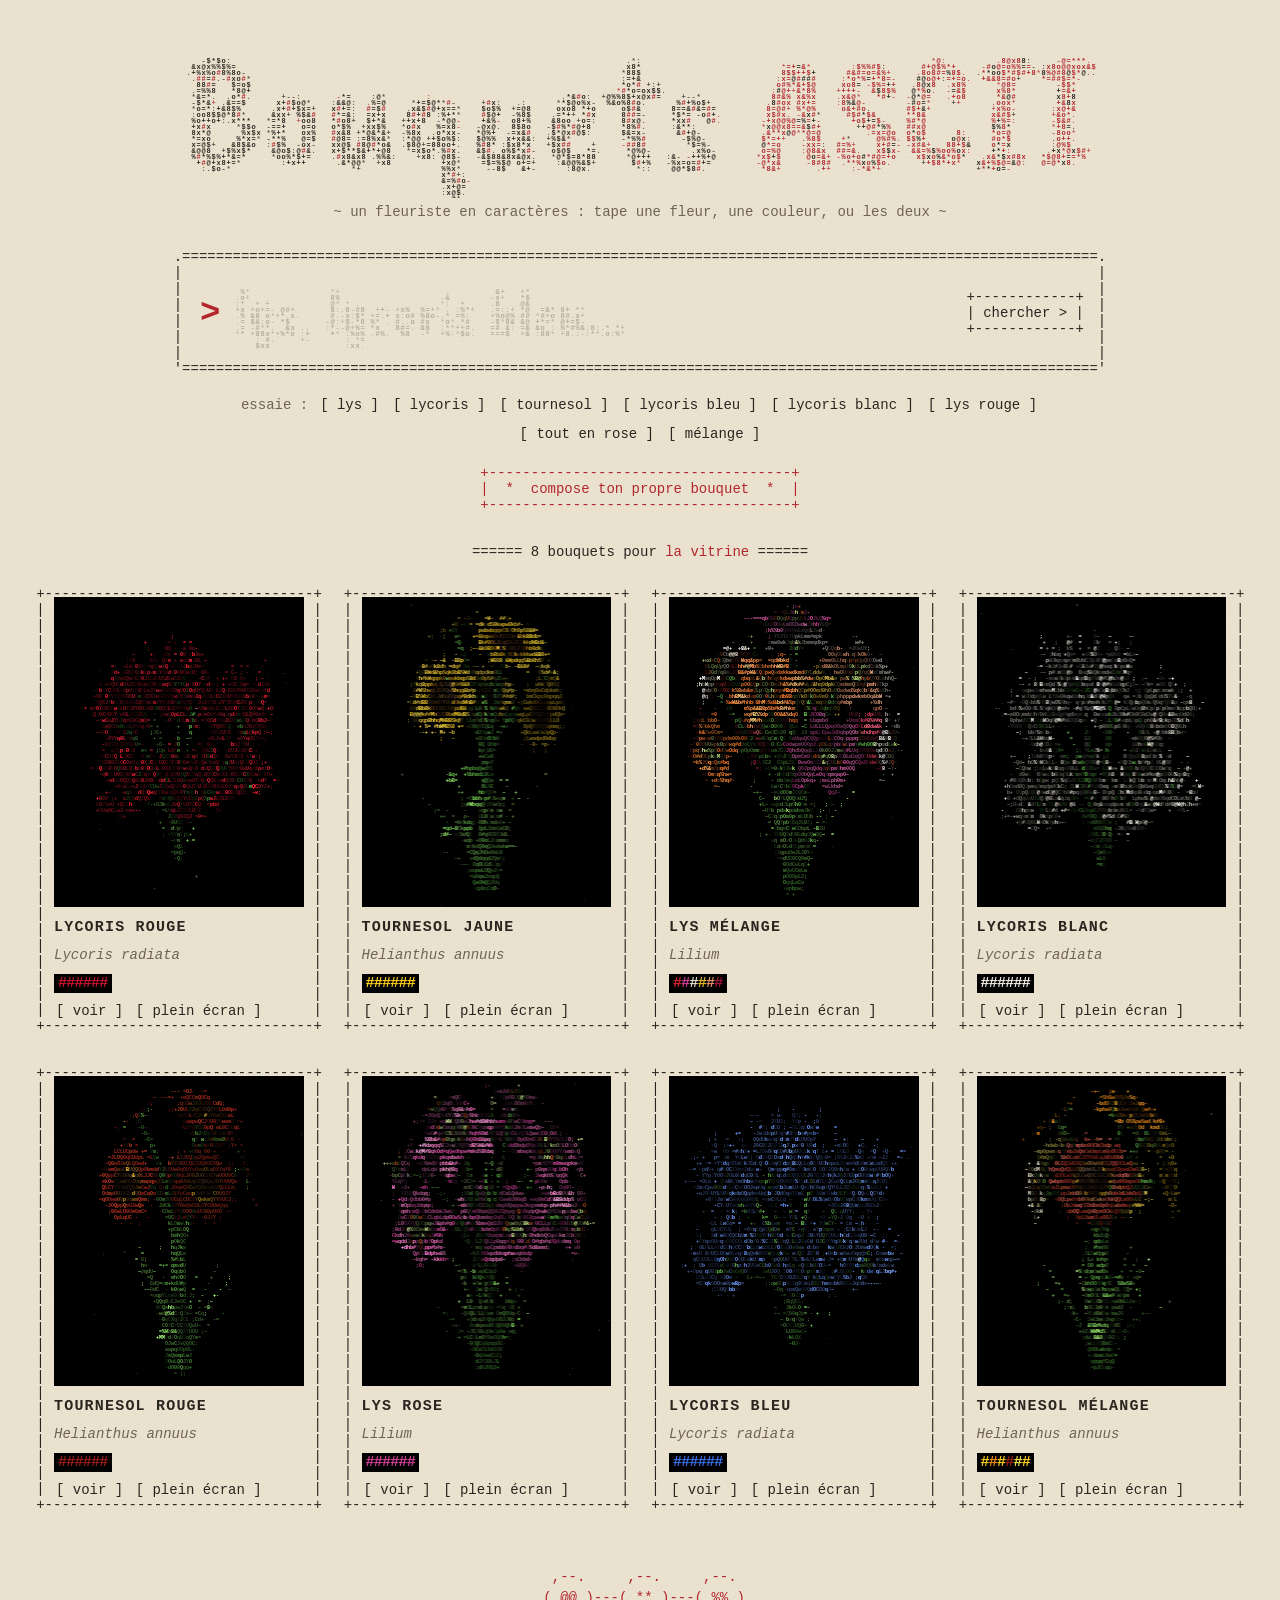
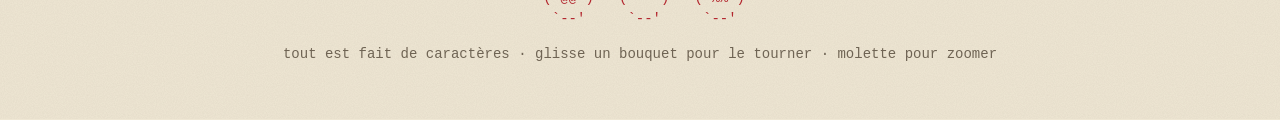
==== index.html @ 84fee813 "Bouquets ASCII : fleuriste en caractères Site papier et encre où l'on cherche des bouquets 3D rendus" ====
<!DOCTYPE html>
<html lang="fr">
<head>
<meta charset="utf-8">
<meta name="viewport" content="width=device-width, initial-scale=1">
<title>Bouquets ASCII</title>
<meta name="description" content="Un fleuriste en caractères : cherche un bouquet de lys, de lycoris ou de tournesols, choisis sa couleur, fais-le tourner.">
<link rel="preconnect" href="https://fonts.googleapis.com">
<link rel="preconnect" href="https://fonts.gstatic.com" crossorigin>
<link href="https://fonts.googleapis.com/css2?family=Caveat+Brush&display=swap" rel="stylesheet">
<link rel="stylesheet" href="css/site.css">
</head>
<body>
<header class="top">
  <h1 class="sr">Bouquets ASCII</h1>
  <canvas id="title" class="micro title" aria-hidden="true"></canvas>
  <p class="sub">~ un fleuriste en caract&egrave;res : tape une fleur, une couleur, ou les deux ~</p>
</header>

<section class="search" id="searchBox" data-frame="search">
  <span class="prompt" aria-hidden="true">&gt;</span>
  <div class="field">
    <canvas id="qcanvas" class="micro" aria-hidden="true"></canvas>
    <pre class="caret" id="caret" aria-hidden="true"></pre>
    <label for="q" class="sr">Chercher un bouquet</label>
    <input id="q" type="search" autocomplete="off" spellcheck="false" enterkeyhint="search">
  </div>
  <button class="abox" id="go" type="button" aria-label="Chercher"><pre>+------------+
| chercher &gt; |
+------------+</pre></button>
</section>

<nav class="chips" aria-label="Suggestions">
  <span class="muted">essaie :</span>
  <button class="abtn" data-q="lys">[ lys ]</button>
  <button class="abtn" data-q="lycoris">[ lycoris ]</button>
  <button class="abtn" data-q="tournesol">[ tournesol ]</button>
  <button class="abtn" data-q="lycoris bleu">[ lycoris bleu ]</button>
  <button class="abtn" data-q="lycoris blanc">[ lycoris blanc ]</button>
  <button class="abtn" data-q="lys rouge">[ lys rouge ]</button>
  <button class="abtn" data-q="rose">[ tout en rose ]</button>
  <button class="abtn" data-q="melange">[ m&eacute;lange ]</button>
</nav>
<div class="compose-cta">
  <button class="abox" id="openComposer" type="button"><pre>+------------------------------------+
|  *  compose ton propre bouquet  *  |
+------------------------------------+</pre></button>
</div>

<p class="status" id="status" aria-live="polite"></p>
<main class="grid" id="grid"></main>

<footer class="foot">
  <pre aria-hidden="true">  ,--.     ,--.     ,--.
 ( @@ )---( ** )---( %% )
  `--'     `--'     `--'</pre>
  <p>tout est fait de caract&egrave;res &middot; glisse un bouquet pour le tourner &middot; molette pour zoomer</p>
</footer>

<div class="viewer" id="viewer" hidden role="dialog" aria-modal="true" aria-labelledby="vTitleText">
  <div class="vbox" data-frame="viewer">
    <div class="vstage"><canvas id="vcanvas" class="win"></canvas></div>
    <aside class="vside">
      <h2 class="sr" id="vTitleText"></h2>
      <canvas id="vtitle" class="micro vtitle" aria-hidden="true"></canvas>
      <p class="latin" id="vlatin"></p>
      <p class="label">-- esp&egrave;ce ----------------</p>
      <div class="radios" id="vspecies" role="radiogroup" aria-label="Espèce"></div>
      <p class="label">-- couleur ----------------</p>
      <div class="radios" id="vcolors" role="radiogroup" aria-label="Couleur"></div>
      <button class="abtn" id="vcustom" type="button">[ couleur perso... ]</button>
      <input type="color" id="vpicker" class="sr" tabindex="-1" aria-hidden="true">
      <p class="label">-- actions ----------------</p>
      <div class="vactions">
        <button class="abtn" data-v="custom">[ personnaliser ce bouquet ]</button>
        <button class="abtn" data-v="replant">[ replanter ]</button>
        <button class="abtn" data-v="mode" id="vmode">[ mode : ascii ]</button>
        <button class="abtn" data-v="spin" id="vspin">[ rotation : oui ]</button>
        <a class="abtn" id="vfull" target="_blank" rel="noopener">[ plein &eacute;cran ]</a>
      </div>
      <p class="hint">glisser : tourner &middot; molette : zoom</p>
      <button class="abox close" data-v="close" type="button" aria-label="Fermer"><pre>+----------+
| fermer x |
+----------+</pre></button>
    </aside>
  </div>
</div>

<div class="viewer" id="composer" hidden role="dialog" aria-modal="true" aria-labelledby="cTitleText">
  <div class="vbox" data-frame="viewer">
    <div class="vstage"><canvas id="ccanvas" class="win"></canvas></div>
    <aside class="vside">
      <h2 class="sr" id="cTitleText"></h2>
      <canvas id="ctitle" class="micro vtitle" aria-hidden="true"></canvas>

      <!-- received from a friend -->
      <div id="cReceived" class="cpart">
        <p class="latin">on t'a envoy&eacute; ce bouquet :</p>
        <pre class="clist" id="cRecvList"></pre>
        <div class="vactions">
          <button class="abtn" data-c="grow">[ le revoir pousser ]</button>
          <button class="abtn" data-c="edit">[ le modifier ]</button>
          <button class="abtn" data-c="fresh">[ composer le mien ]</button>
        </div>
      </div>

      <!-- editing -->
      <div id="cEdit" class="cpart">
        <p class="label" id="cCount">-- dans ton bouquet ----------</p>
        <div id="cRows" class="crows"></div>
        <p class="label">-- ajouter des fleurs ---------</p>
        <div class="radios" id="cSpecies" role="radiogroup" aria-label="Espèce à ajouter"></div>
        <div class="cgrid" id="cColors" role="radiogroup" aria-label="Couleur à ajouter"></div>
        <div class="vactions">
          <button class="abtn" id="cCustom" type="button">[ couleur perso... ]</button>
          <button class="abtn add" id="cAdd" type="button">[ + ajouter 3 tiges ]</button>
        </div>
        <input type="color" id="cPicker" class="sr" tabindex="-1" aria-hidden="true">
        <p class="label">-- un petit mot (optionnel) --</p>
        <div class="cmsg" data-frame="search">
          <label for="cMsg" class="sr">Petit mot</label>
          <input id="cMsg" maxlength="80" placeholder="pour qui ? un message ?" autocomplete="off">
        </div>
        <div class="vactions">
          <button class="abtn" data-c="shuffle">[ m&eacute;langer la disposition ]</button>
          <button class="abtn" data-c="grow">[ le voir pousser ]</button>
          <button class="abtn" data-c="clear">[ tout enlever ]</button>
        </div>
        <button class="abox" data-c="share" type="button"><pre>+------------------------+
|  envoyer &agrave; un ami  &gt;   |
+------------------------+</pre></button>
        <div id="cShare" class="cshare" hidden>
          <p class="label">-- le lien &agrave; envoyer --------</p>
          <div class="cmsg" data-frame="search"><label for="cLink" class="sr">Lien du bouquet</label><input id="cLink" readonly></div>
          <div class="vactions">
            <button class="abtn" data-c="copy">[ copier le lien ]</button>
            <button class="abtn" data-c="native" id="cNative" hidden>[ partager... ]</button>
          </div>
          <p class="hint" id="cCopied" aria-live="polite"></p>
        </div>
      </div>

      <p class="hint">glisser : tourner &middot; molette : zoom</p>
      <button class="abox close" data-c="close" type="button" aria-label="Fermer"><pre>+----------+
| fermer x |
+----------+</pre></button>
    </aside>
  </div>
</div>

<script src="js/engine.js"></script>
<script src="js/ui.js"></script>
<script src="js/site.js"></script>
<script src="js/composer.js"></script>
</body>
</html>
---- css/site.css ----
/* Bouquets ASCII: paper & ink page, black display windows for the bouquets. No rounded corners. */
:root {
  --paper: #efe7d4;
  --paper-2: #e6dcc4;
  --ink: #2b2520;
  --ink-soft: #6f6454;
  --accent: #b3262e;
  --win: #000;
  --mono: "Cascadia Mono", Consolas, "Courier New", monospace;
  --hand: "Caveat Brush", "Ink Free", "Segoe Print", cursive;
  --fs: 14px;
  --lh: 16px;
}
* { box-sizing: border-box; border-radius: 0; }
body {
  margin: 0; color: var(--ink); font: var(--fs)/1.5 var(--mono);
}
html {
  background:
    url("data:image/svg+xml,%3Csvg xmlns='http://www.w3.org/2000/svg' width='160' height='160'%3E%3Cfilter id='n'%3E%3CfeTurbulence type='fractalNoise' baseFrequency='.9' numOctaves='2' stitchTiles='stitch'/%3E%3CfeColorMatrix values='0 0 0 0 .17 0 0 0 0 .14 0 0 0 0 .1 0 0 0 .09 0'/%3E%3C/filter%3E%3Crect width='100%25' height='100%25' filter='url(%23n)'/%3E%3C/svg%3E"),
    var(--paper);
}
body {
  padding: 0 16px 40px;
  max-width: 1240px; margin-inline: auto; min-height: 100vh;
}
.sr { position: absolute !important; width: 1px; height: 1px; overflow: hidden; clip: rect(0 0 0 0); white-space: nowrap; }
.muted { color: var(--ink-soft); }
::selection { background: var(--ink); color: var(--paper); }

/* ---------- ascii frames (drawn by site.js into a <pre>) ---------- */
[data-frame] { position: relative; }
pre.frame {
  position: absolute; left: 0; top: 0; margin: 0; pointer-events: none; z-index: 0;
  font: var(--fs)/var(--lh) var(--mono); color: var(--ink); white-space: pre; overflow: hidden;
}

/* ---------- buttons ---------- */
.abtn {
  font: inherit; color: var(--ink); background: none; border: 0; padding: 2px 2px; cursor: pointer;
  text-decoration: none; white-space: pre; display: inline-block;
}
.abtn:hover, .abtn:focus-visible, .abtn[aria-checked="true"] { background: var(--ink); color: var(--paper); outline: none; }
.abox { font: inherit; color: var(--ink); background: none; border: 0; padding: 0; cursor: pointer; }
.abox pre { margin: 0; font: var(--fs)/var(--lh) var(--mono); }
.abox:hover pre, .abox:focus-visible pre { background: var(--ink); color: var(--paper); }
.abox:focus-visible { outline: none; }

/* ---------- header ---------- */
.top { padding-top: 28px; text-align: center; }
canvas.micro { display: block; width: 100%; }
canvas.title { height: clamp(90px, 15vw, 170px); }
.sub { margin: 4px 0 26px; color: var(--ink-soft); }

/* ---------- search ---------- */
.search {
  display: grid; grid-template-columns: auto 1fr auto; align-items: center; gap: 10px;
  max-width: 940px; margin: 0 auto; padding: 22px 26px 22px 30px; min-height: 128px;
}
.search > * { position: relative; z-index: 1; }
.prompt { font: 700 34px/1 var(--mono); color: var(--accent); }
.field { position: relative; height: 84px; }
.field canvas { position: absolute; inset: 0; height: 100%; }
.field input {
  position: absolute; inset: 0; width: 100%; height: 100%; border: 0; background: transparent; outline: none;
  color: transparent; caret-color: transparent; font: 58px var(--hand); padding: 0; margin: 0;
  -webkit-appearance: none; appearance: none;
}
.field input::-webkit-search-cancel-button { display: none; }
.caret {
  position: absolute; top: 12px; margin: 0; font: 700 7px/7px var(--mono); color: var(--accent);
  pointer-events: none; animation: blink 1.06s steps(1) infinite;
}
.field:not(.focus) .caret { display: none; }
@keyframes blink { 50% { opacity: 0; } }

.chips { display: flex; flex-wrap: wrap; justify-content: center; align-items: center; gap: 4px 10px; margin: 16px auto 6px; max-width: 940px; }

.status { text-align: center; margin: 26px 0 18px; white-space: pre; overflow: hidden; }
.status .q { color: var(--accent); }

/* ---------- results ---------- */
.grid { display: grid; grid-template-columns: repeat(auto-fill, minmax(260px, 1fr)); gap: 22px; }
.card { padding: 16px 18px 14px; display: flex; flex-direction: column; gap: 8px; }
.card > * { position: relative; z-index: 1; }
.win { display: block; width: 100%; background: var(--win); cursor: grab; touch-action: none; }
.win.drag { cursor: grabbing; }
.card .win { height: 310px; cursor: pointer; }
.card .loading { position: absolute; inset: 16px 18px auto; height: 310px; display: grid; place-items: center; color: #8a8a8a; z-index: 2; pointer-events: none; }
.card h3 { margin: 4px 0 0; font: 700 15px/1.2 var(--mono); letter-spacing: .08em; text-transform: uppercase; }
.card .meta { display: flex; justify-content: space-between; align-items: center; gap: 6px; flex-wrap: wrap; }
.swatch { font: 700 15px/1 var(--mono); letter-spacing: -.05em; background: var(--win); padding: 2px 4px; }
.radios .swatch { font-size: 13px; padding: 1px 3px; }
.latin { color: var(--ink-soft); font-style: italic; margin: 0; }

.grid .sep { grid-column: 1 / -1; margin: 10px 0 0; }
.empty { grid-column: 1 / -1; text-align: center; padding: 30px 0; }
.empty pre { display: inline-block; text-align: left; margin: 0 0 12px; color: var(--ink-soft); }

.foot { text-align: center; margin-top: 50px; color: var(--ink-soft); }
.foot pre { display: inline-block; text-align: left; margin: 0; color: var(--accent); }

/* ---------- viewer ---------- */
.viewer { position: fixed; inset: 0; z-index: 50; background: rgba(239, 231, 212, .96); display: grid; place-items: center; padding: 18px; }
.viewer[hidden] { display: none; }
.vbox { width: min(1200px, 100%); height: min(860px, 100%); display: grid; grid-template-columns: 1fr 350px; gap: 18px; padding: 22px 24px; background: var(--paper); }
.vbox > * { position: relative; z-index: 1; min-height: 0; }
.vstage { min-height: 0; }
.vstage .win { height: 100%; }
.vside { display: flex; flex-direction: column; align-items: flex-start; gap: 4px; overflow: auto; padding-right: 4px; }
.vside > canvas, .vside > .label { align-self: stretch; }
canvas.vtitle { height: 86px; }
.vside .label { margin: 12px 0 2px; color: var(--ink-soft); white-space: pre; }
.radios { display: flex; flex-direction: column; align-items: flex-start; }
.radios .abtn { text-align: left; }
.vactions { display: flex; flex-direction: column; align-items: flex-start; }
.hint { color: var(--ink-soft); margin: 10px 0; }
.close { align-self: flex-start; margin-top: auto; }

/* ---------- composer ---------- */
.compose-cta { text-align: center; margin: 18px 0 0; }
.compose-cta .abox pre { color: var(--accent); }
.compose-cta .abox:hover pre, .compose-cta .abox:focus-visible pre { color: var(--paper); }
.cpart { display: flex; flex-direction: column; align-items: flex-start; gap: 4px; width: 100%; }
.cpart[hidden] { display: none; }
.cpart > .label, .cpart > .cmsg, .cpart > .cshare { align-self: stretch; }
.clist { margin: 4px 0 10px; white-space: pre-wrap; }
.crows { display: flex; flex-direction: column; gap: 2px; align-self: stretch; }
.crow { display: flex; align-items: center; gap: 6px; white-space: pre; }
.crow .what { flex: 1; min-width: 0; overflow: hidden; text-overflow: ellipsis; }
.cempty { color: var(--ink-soft); white-space: pre-wrap; }
.cgrid { display: grid; grid-template-columns: repeat(2, minmax(0, 1fr)); gap: 0 8px; align-self: stretch; margin-top: 4px; }
.cgrid .abtn { text-align: left; overflow: hidden; text-overflow: ellipsis; }
.add { color: var(--accent); font-weight: 700; }
.cmsg { padding: 10px 14px; margin: 2px 0 6px; }
.cmsg input { position: relative; z-index: 1; width: 100%; font: 14px var(--mono); color: var(--ink); background: transparent; border: 0; outline: none; }
.cmsg input::placeholder { color: var(--ink-soft); }
.cshare { display: flex; flex-direction: column; align-items: flex-start; }
.cshare[hidden] { display: none; }

/* ---------- 404 ---------- */
canvas.e404-title { height: clamp(120px, 20vw, 220px); }
.e404 { display: grid; grid-template-columns: minmax(0, 1.15fr) minmax(0, 1fr); gap: 28px; align-items: center; max-width: 1100px; margin: 0 auto; padding: 26px 30px; }
.e404 > * { position: relative; z-index: 1; }
.e404-stage .win { height: min(64vh, 560px); }
.e404-tag { margin: 0 0 16px; color: var(--accent); font: 700 13px/1.15 var(--mono); }
.e404-text p { margin: 0 0 12px; }
.e404-text code { background: var(--ink); color: var(--paper); padding: 1px 6px; word-break: break-all; }
.mini-search { display: flex; align-items: center; gap: 10px; padding: 16px 20px; margin: 20px 0 18px; }
.mini-search > * { position: relative; z-index: 1; }
.prompt-sm { font: 700 20px/1 var(--mono); color: var(--accent); }
.mini-search input { flex: 1; min-width: 0; font: 16px var(--mono); color: var(--ink); background: transparent; border: 0; outline: none; padding: 4px 0; }
.mini-search input::placeholder { color: var(--ink-soft); }
.e404-actions { display: flex; flex-wrap: wrap; align-items: center; gap: 12px; }

@media (max-width: 820px) {
  .e404 { grid-template-columns: 1fr; padding: 22px 20px; }
  .e404-stage .win { height: 52vh; }
  .search { grid-template-columns: auto 1fr; padding: 20px 18px; }
  .search #go { grid-column: 1 / -1; justify-self: end; }
  .field { height: 70px; }
  .field input { font-size: 46px; }
  .vbox { grid-template-columns: 1fr; grid-template-rows: 55vh auto; height: 100%; overflow: auto; }
  .close { margin-top: 10px; }
}
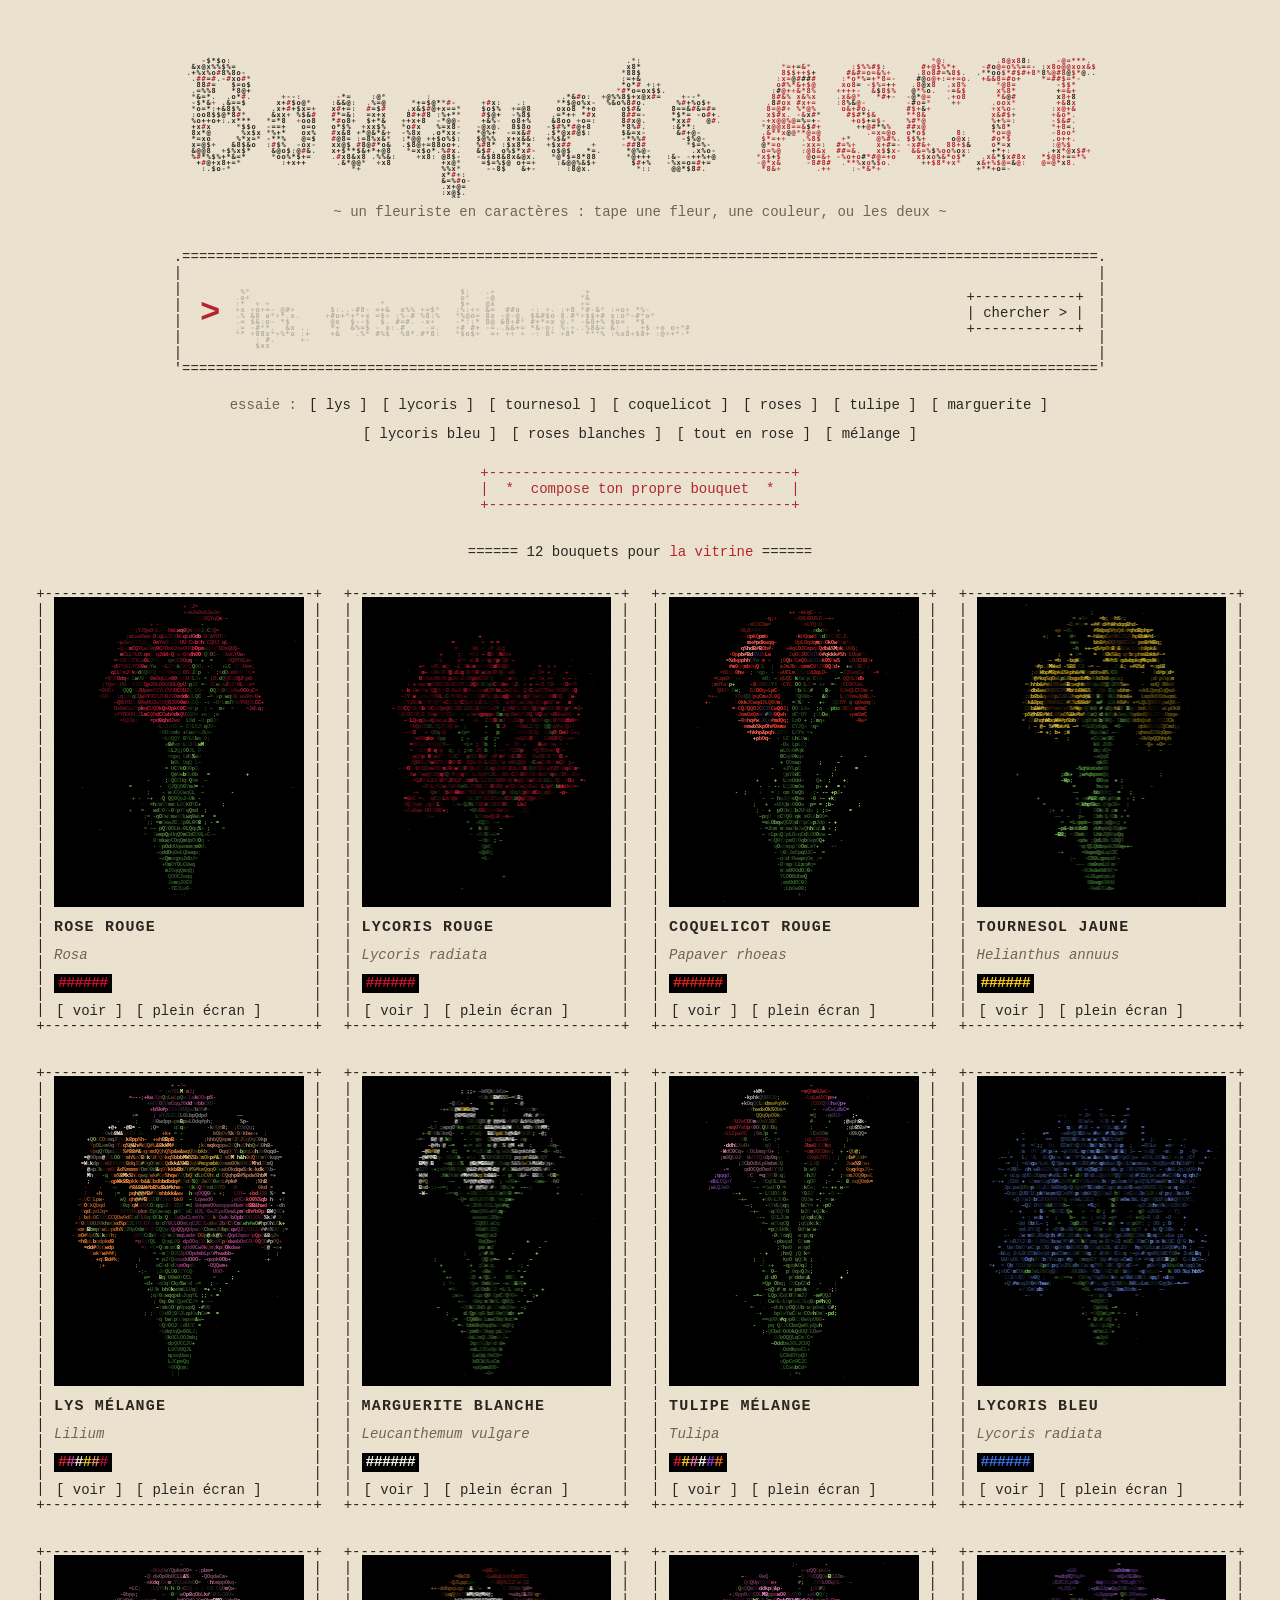
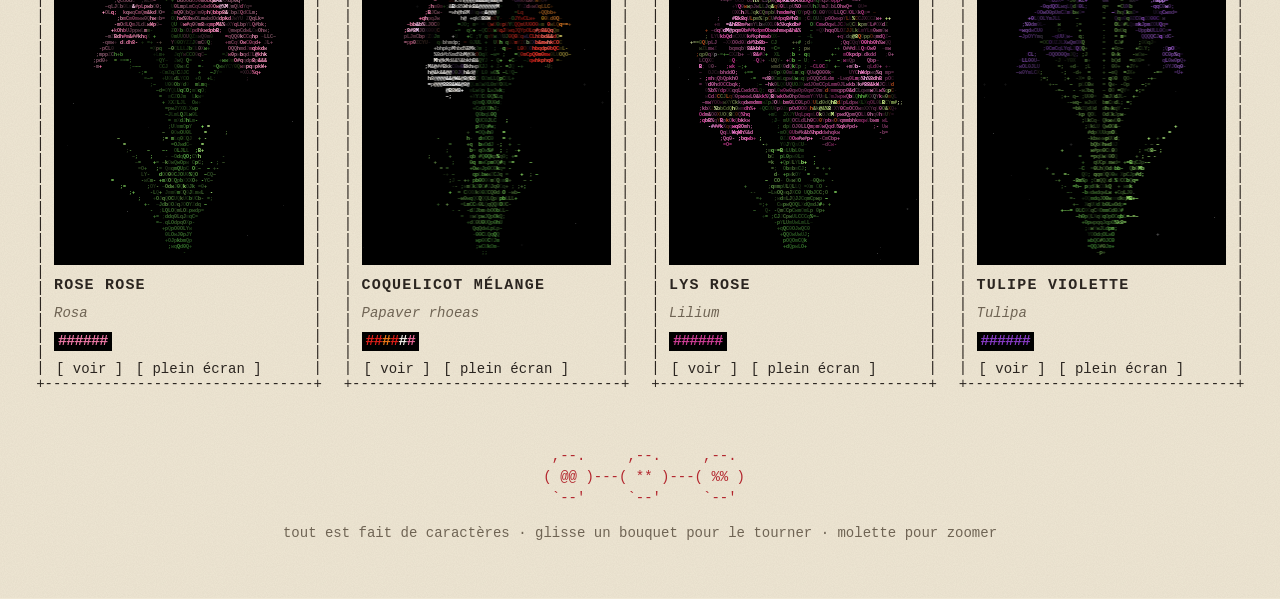
==== commit fb86762f: "Coquelicots, roses, tulipes, marguerites et icône du site - quatre nouvelles fleurs dans le moteur :" ====
--- a/index.html
+++ b/index.html
@@ -4,7 +4,11 @@
 <meta charset="utf-8">
 <meta name="viewport" content="width=device-width, initial-scale=1">
 <title>Bouquets ASCII</title>
-<meta name="description" content="Un fleuriste en caractères : cherche un bouquet de lys, de lycoris ou de tournesols, choisis sa couleur, fais-le tourner.">
+<meta name="description" content="Un fleuriste en caractères : cherche un bouquet de roses, de lys, de coquelicots, de tulipes, de marguerites, de lycoris ou de tournesols, choisis sa couleur, fais-le tourner.">
+<link rel="icon" href="favicon.ico" sizes="16x16 32x32 48x48">
+<link rel="icon" href="favicon.svg" type="image/svg+xml">
+<link rel="icon" href="favicon.png" type="image/png" sizes="180x180">
+<link rel="apple-touch-icon" href="favicon.png">
 <link rel="preconnect" href="https://fonts.googleapis.com">
 <link rel="preconnect" href="https://fonts.gstatic.com" crossorigin>
 <link href="https://fonts.googleapis.com/css2?family=Caveat+Brush&display=swap" rel="stylesheet">
@@ -35,10 +39,13 @@
   <button class="abtn" data-q="lys">[ lys ]</button>
   <button class="abtn" data-q="lycoris">[ lycoris ]</button>
   <button class="abtn" data-q="tournesol">[ tournesol ]</button>
+  <button class="abtn" data-q="coquelicot">[ coquelicot ]</button>
+  <button class="abtn" data-q="roses">[ roses ]</button>
+  <button class="abtn" data-q="tulipe">[ tulipe ]</button>
+  <button class="abtn" data-q="marguerite">[ marguerite ]</button>
   <button class="abtn" data-q="lycoris bleu">[ lycoris bleu ]</button>
-  <button class="abtn" data-q="lycoris blanc">[ lycoris blanc ]</button>
-  <button class="abtn" data-q="lys rouge">[ lys rouge ]</button>
-  <button class="abtn" data-q="rose">[ tout en rose ]</button>
+  <button class="abtn" data-q="roses blanches">[ roses blanches ]</button>
+  <button class="abtn" data-q="en rose">[ tout en rose ]</button>
   <button class="abtn" data-q="melange">[ m&eacute;lange ]</button>
 </nav>
 <div class="compose-cta">
